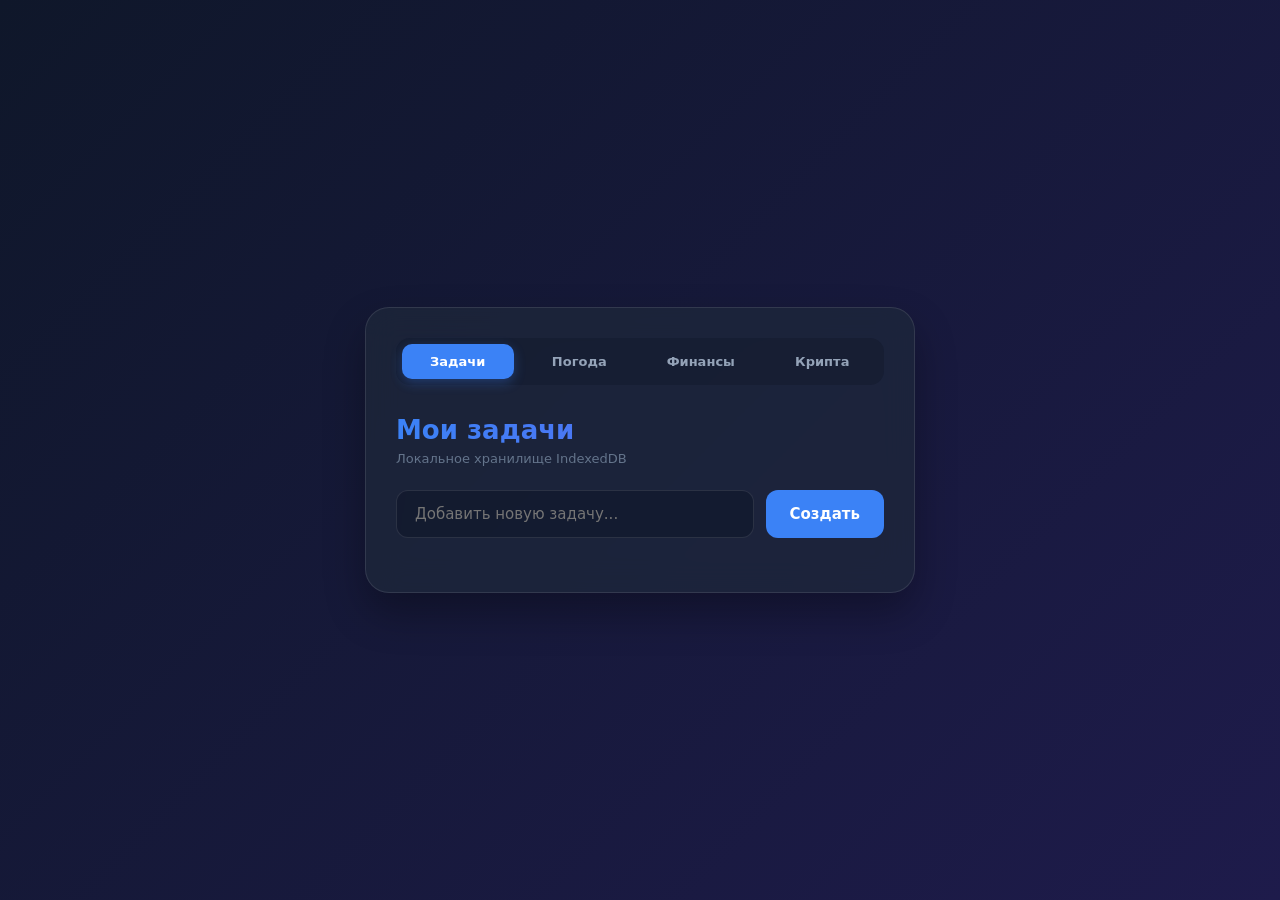
==== index.html @ 837fcbb3 "Add files via upload" ====
<!DOCTYPE html>
<html lang="ru">
<head>
    <meta charset="UTF-8">
    <meta name="viewport" content="width=device-width, initial-scale=1.0">
    <title>Дашборд | Задачи</title>
    <link rel="stylesheet" href="styles/style.css">
    <link rel="icon" type="image/png" href="favicon.png">
</head>
<body>
    <div class="container">
        <nav class="navigation">
            <a href="index.html" class="nav-btn active">Задачи</a>
            <a href="weather.html" class="nav-btn">Погода</a>
            <a href="finance.html" class="nav-btn">Финансы</a>
            <a href="crypto.html" class="nav-btn">Крипта</a>
        </nav>

        <h1>Мои задачи</h1>
        <p class="subtitle">Локальное хранилище IndexedDB</p>

        <form id="todo-form">
            <input type="text" id="todo-input" placeholder="Добавить новую задачу..." required>
            <button type="submit">Создать</button>
        </form>

        <ul id="todo-list"></ul>
    </div>
    <script src="scripts/index.js"></script>
</body>
</html>
---- styles/style.css ----
* {
    box-sizing: border-box;
    margin: 0;
    padding: 0;
    font-family: 'Inter', system-ui, -apple-system, sans-serif;
}

body {
    background: linear-gradient(135deg, #0f172a 0%, #1e1b4b 100%);
    color: #f8fafc;
    min-height: 100vh;
    display: flex;
    justify-content: center;
    align-items: center;
    padding: 20px;
}

/* Стеклянная панель (Glassmorphism) */
.container {
    background: rgba(30, 41, 59, 0.7);
    backdrop-filter: blur(16px);
    -webkit-backdrop-filter: blur(16px);
    border: 1px solid rgba(255, 255, 255, 0.1);
    padding: 30px;
    border-radius: 24px;
    box-shadow: 0 20px 40px rgba(0, 0, 0, 0.3);
    width: 100%;
    max-width: 550px;
    transition: all 0.3s ease;
}

/* Навигационное меню */
.navigation {
    display: flex;
    justify-content: space-between;
    gap: 10px;
    margin-bottom: 30px;
    background: rgba(15, 23, 42, 0.4);
    padding: 6px;
    border-radius: 14px;
}

.nav-btn {
    flex: 1;
    text-align: center;
    text-decoration: none;
    color: #94a3b8;
    font-size: 13px;
    font-weight: 600;
    padding: 10px;
    border-radius: 10px;
    transition: all 0.2s ease;
}

.nav-btn:hover, .nav-btn.active {
    color: #fff;
    background: #3b82f6;
    box-shadow: 0 4px 12px rgba(59, 130, 246, 0.3);
}

h1 {
    font-size: 26px;
    font-weight: 800;
    background: linear-gradient(to right, #3b82f6, #6366f1);
    -webkit-background-clip: text;
    -webkit-text-fill-color: transparent;
    margin-bottom: 6px;
}

.subtitle {
    font-size: 13px;
    color: #64748b;
    margin-bottom: 24px;
}

/* Формы и Инпуты */
form, .input-group {
    display: flex;
    gap: 12px;
    margin-bottom: 24px;
}

input, select {
    flex: 1;
    background: rgba(15, 23, 42, 0.6);
    border: 1px solid rgba(255, 255, 255, 0.1);
    padding: 14px 18px;
    border-radius: 12px;
    color: #fff;
    font-size: 15px;
    outline: none;
    transition: all 0.2s ease;
}

input:focus, select:focus {
    border-color: #3b82f6;
    box-shadow: 0 0 0 3px rgba(59, 130, 246, 0.2);
}

button {
    background: #3b82f6;
    color: white;
    border: none;
    padding: 14px 24px;
    border-radius: 12px;
    cursor: pointer;
    font-weight: 600;
    font-size: 15px;
    transition: all 0.2s ease;
}

button:hover {
    background: #2563eb;
    transform: translateY(-1px);
}

/* Список задач */
ul { list-style: none; }

li {
    background: rgba(15, 23, 42, 0.4);
    padding: 16px 20px;
    border-radius: 14px;
    margin-bottom: 12px;
    display: flex;
    justify-content: space-between;
    align-items: center;
    border: 1px solid rgba(255, 255, 255, 0.05);
}

.delete-btn {
    background: none;
    color: #ef4444;
    padding: 0;
    font-size: 14px;
}
.delete-btn:hover {
    background: none;
    color: #dc2626;
    transform: none;
}

/* Виджеты погоды и валют */
.weather-summary {
    display: flex;
    justify-content: space-between;
    align-items: center;
    padding: 20px;
    background: rgba(59, 130, 246, 0.1);
    border-radius: 16px;
    margin-bottom: 24px;
    border: 1px solid rgba(59, 130, 246, 0.2);
}

.weather-temp {
    font-size: 42px;
    font-weight: 800;
}

.chart-container {
    position: relative;
    margin-top: 15px;
    width: 100%;
    height: 220px;
}

.result-box {
    font-size: 20px;
    font-weight: 700;
    text-align: center;
    padding: 20px;
    background: rgba(16, 185, 129, 0.1);
    border-radius: 16px;
    border: 1px solid rgba(16, 185, 129, 0.2);
    color: #10b981;
}

/* Вкладки для дней погоды */
.days-tabs {
    display: flex;
    justify-content: space-between;
    gap: 5px;
    margin-bottom: 15px;
}

.days-tabs .tab-btn {
    flex: 1;
    background: rgba(15, 23, 42, 0.3);
    border: 1px solid rgba(255, 255, 255, 0.05);
    padding: 8px 5px;
    font-size: 12px;
    color: #94a3b8;
    border-radius: 8px;
}

.days-tabs .tab-btn:hover {
    background: rgba(255, 255, 255, 0.05);
    color: #fff;
}

.days-tabs .tab-btn.active {
    background: rgba(59, 130, 246, 0.2);
    border-color: #3b82f6;
    color: #fff;
}

/* Стили крипто-радара */
.crypto-card {
    background: rgba(15, 23, 42, 0.4);
    border: 1px solid rgba(255, 255, 255, 0.05);
    padding: 16px 20px;
    border-radius: 16px;
    margin-bottom: 12px;
    display: flex;
    justify-content: space-between;
    align-items: center;
    transition: background 0.5s ease, border-color 0.5s ease, box-shadow 0.5s ease;
}

.crypto-meta {
    display: flex;
    flex-direction: column;
    gap: 4px;
}

.crypto-name {
    font-weight: 700;
    font-size: 16px;
}

.crypto-ticker {
    font-size: 12px;
    color: #64748b;
    font-weight: 600;
}

.crypto-market {
    text-align: right;
    display: flex;
    flex-direction: column;
    gap: 4px;
}

.crypto-price {
    font-weight: 700;
    font-size: 18px;
    letter-spacing: 0.5px;
}

.crypto-change {
    font-size: 13px;
    font-weight: 600;
}

/* Статические цвета для 24-часового тренда */
.crypto-up { color: #10b981; }
.crypto-down { color: #ef4444; }

/* Динамические вспышки (анимация обновления цены) */
.crypto-card.flash-green {
    background: rgba(16, 185, 129, 0.15);
    border-color: #10b981;
    box-shadow: 0 0 15px rgba(16, 185, 129, 0.2);
}

.crypto-card.flash-red {
    background: rgba(239, 68, 68, 0.15);
    border-color: #ef4444;
    box-shadow: 0 0 15px rgba(239, 68, 68, 0.2);
}
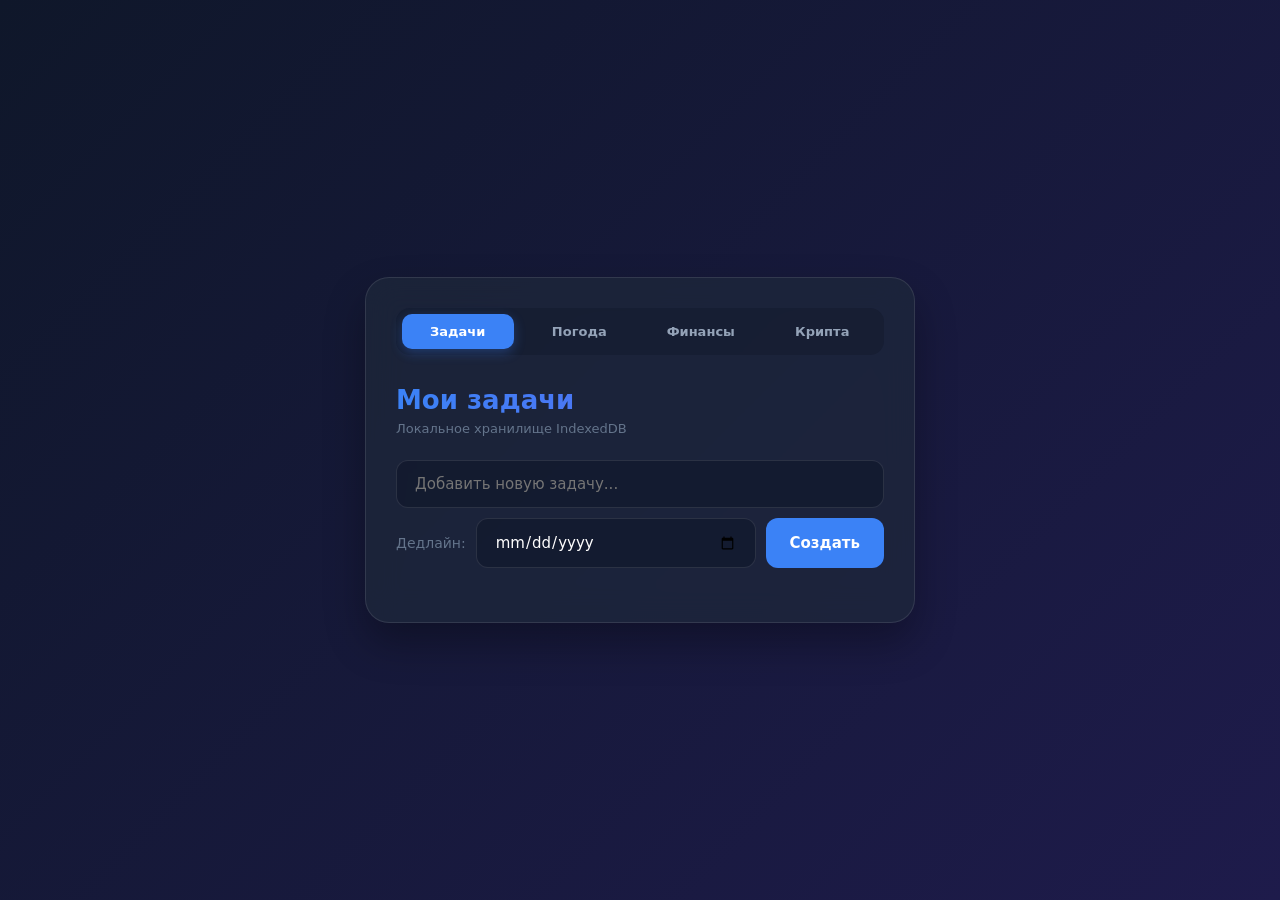
==== commit 991b5d8a: "Add files via upload" ====
--- a/index.html
+++ b/index.html
@@ -19,12 +19,17 @@
         <h1>Мои задачи</h1>
         <p class="subtitle">Локальное хранилище IndexedDB</p>
 
-        <form id="todo-form">
+        <form id="todo-form" style="display: flex; flex-direction: column; gap: 10px;">
             <input type="text" id="todo-input" placeholder="Добавить новую задачу..." required>
-            <button type="submit">Создать</button>
+            <div style="display: flex; gap: 10px;">
+                <label style="color: #64748b; font-size: 14px; align-self: center; white-space: nowrap;">Дедлайн:</label>
+                <input type="date" id="todo-deadline" required style="flex: 1;">
+                <button type="submit" style="margin: 0;">Создать</button>
+            </div>
         </form>
 
         <ul id="todo-list"></ul>
+        <div class="mobile-spacer"></div>
     </div>
     <script src="scripts/index.js"></script>
 </body>
--- a/styles/style.css
+++ b/styles/style.css
@@ -267,4 +267,170 @@
     background: rgba(239, 68, 68, 0.15);
     border-color: #ef4444;
     box-shadow: 0 0 15px rgba(239, 68, 68, 0.2);
+}
+
+/* ==========================================
+   ИСПРАВЛЕННАЯ МОБИЛЬНАЯ АДАПТАЦИЯ (экраны < 600px)
+   ========================================== */
+@media (max-width: 600px) {
+    /* Заставляем body занять ровно всю высоту экрана и убираем флекс-центрирование */
+    body {
+        padding: 0 !important;
+        margin: 0 !important;
+        display: block !important;
+        min-height: 100vh !important;
+        height: 100vh !important;
+        overflow-x: hidden;
+    }
+
+    /* Контейнер теперь растягивается на весь экран смартфона */
+    .container {
+        padding: 16px 16px 0 16px !important;
+        border-radius: 0 !important; /* Убираем скругления у самого экрана */
+        box-shadow: none !important;
+        width: 100% !important;
+        max-width: 100% !important;
+        min-height: 100vh !important;
+        height: 100vh !important;
+        background: transparent !important; /* Прозрачный, чтобы видеть общий градиент body */
+        
+        /* Включаем внутренний вертикальный скролл только для контента */
+        display: flex !important;
+        flex-direction: column !important;
+        overflow-y: auto !important; 
+    }
+
+    h1 {
+        font-size: 22px;
+    }
+
+    /* Возвращаем красивый стеклянный фон карточкам, так как у контейнера его больше нет */
+    .crypto-card, li, .weather-summary, .result-box, .chart-container {
+        background: rgba(30, 41, 59, 0.8) !important;
+        border: 1px solid rgba(255, 255, 255, 0.08) !important;
+        padding: 14px !important;
+        border-radius: 14px !important;
+    }
+
+    /* 1. ГЛАВНАЯ ШАПКА — ТЕПЕРЬ НА СЛЕДУЮЩЕМ УРОВНЕ ДНА */
+    .navigation {
+        position: fixed !important;
+        bottom: 0 !important;
+        left: 0 !important;
+        width: 100% !important;
+        right: 0 !important;
+        top: auto !important;
+        z-index: 10000 !important;
+        
+        border-radius: 0 !important;
+        margin: 0 !important;
+        padding: 12px 10px 24px 10px !important; /* Отступ снизу для безрамочных экранов */
+        background: #0f172a !important;
+        border-top: 1px solid rgba(255, 255, 255, 0.1);
+        
+        display: flex !important;
+        justify-content: space-around !important;
+        gap: 6px !important;
+    }
+
+    .nav-btn {
+        flex: 1 !important;
+        padding: 10px 2px !important;
+        font-size: 12px !important;
+        background: rgba(255, 255, 255, 0.03) !important;
+        border-radius: 8px !important;
+    }
+
+    /* 3. ПОГОДА: КНОПКИ ДНЕЙ СТРОГО НАД ШАПКОЙ БЕЗ НАЛОЖЕНИЯ */
+    .days-tabs {
+        position: fixed !important;
+        bottom: 64px !important; /* Четко над главной навигацией (высота нижнего бара ~64px) */
+        left: 0 !important;
+        width: 100% !important;
+        right: 0 !important;
+        top: auto !important;
+        z-index: 9999 !important;
+        
+        border-radius: 0 !important;
+        margin: 0 !important;
+        padding: 10px 10px !important;
+        background: #0f172a !important; /* Плотный скрывающий фон */
+        border-top: 1px solid rgba(255, 255, 255, 0.05);
+
+        display: flex !important;
+        justify-content: space-between !important;
+        gap: 4px !important;
+    }
+
+    .days-tabs .tab-btn {
+        flex: 1 !important;
+        padding: 8px 2px !important;
+        font-size: 11px !important;
+        border-radius: 6px !important;
+    }
+
+    .chart-container {
+        height: 220px !important;
+        margin-top: 15px !important;
+    }
+
+    /* МОБИЛЬНАЯ РАСПОРКА (не дает контенту залезть под фиксированные кнопки) */
+    .mobile-spacer {
+        display: block !important;
+        width: 100% !important;
+        clear: both !important;
+        flex-shrink: 0 !important; /* Запрещаем сжимать распорку */
+    }
+
+    /* На обычных страницах */
+    .mobile-spacer {
+        height: 85px !important; 
+    }
+
+    /* На странице погоды */
+    .days-tabs ~ .mobile-spacer {
+        height: 155px !important; 
+    }
+
+    /* Убираем стрелочки (спиннеры) у input type="number" для Chrome, Safari, Edge, Opera */
+    input::-webkit-outer-spin-button,
+    input::-webkit-inner-spin-button {
+        -webkit-appearance: none;
+        margin: 0;
+    }
+
+    /* Убираем стрелочки для Firefox */
+    input[type=number] {
+        -moz-appearance: textfield;
+    }
+
+    /* Цветовые статусы для задач */
+    li.deadline-overdue {
+        border-left: 5px solid #ef4444 !important; /* Просрочено — Красный */
+        background: rgba(239, 68, 68, 0.1) !important;
+    }
+
+    li.deadline-warning {
+        border-left: 5px solid #eab308 !important; /* Мало времени (30%) — Желтый */
+        background: rgba(234, 179, 8, 0.1) !important;
+    }
+
+    li.deadline-normal {
+        border-left: 5px solid #3b82f6 !important; /* Все ок — Синий */
+    }
+
+    /* Стили для даты внутри задачи */
+    .todo-dates {
+        display: block;
+        font-size: 11px;
+        color: #64748b;
+        margin-top: 4px;
+    }
+}
+
+/* Выключение распорки на ПК */
+@media (min-width: 601px) {
+    .mobile-spacer {
+        display: none !important;
+    }
 }
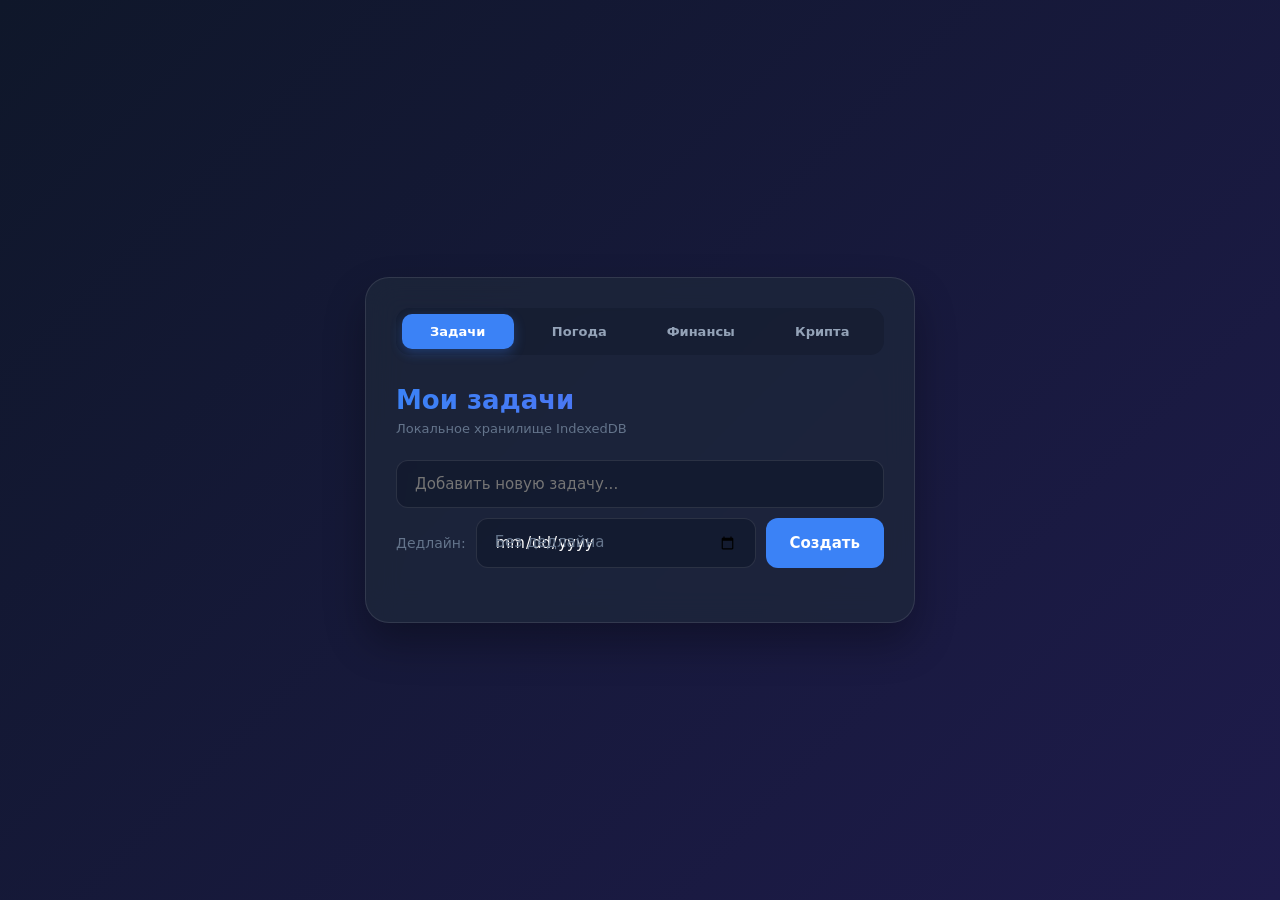
==== commit e815260f: "Add files via upload" ====
--- a/index.html
+++ b/index.html
@@ -23,7 +23,7 @@
             <input type="text" id="todo-input" placeholder="Добавить новую задачу..." required>
             <div style="display: flex; gap: 10px;">
                 <label style="color: #64748b; font-size: 14px; align-self: center; white-space: nowrap;">Дедлайн:</label>
-                <input type="date" id="todo-deadline" required style="flex: 1;">
+                <input type="date" id="todo-deadline" class="date-placeholder" style="flex: 1;">
                 <button type="submit" style="margin: 0;">Создать</button>
             </div>
         </form>
--- a/styles/style.css
+++ b/styles/style.css
@@ -269,6 +269,72 @@
     box-shadow: 0 0 15px rgba(239, 68, 68, 0.2);
 }
 
+#todo-list li {
+    position: relative;
+    cursor: pointer; /* Превращает курсор в палец при наведении */
+    transition: all 0.2s ease; /* Плавное подсвечивание при наведении */
+    padding: 14px 16px;
+    margin-bottom: 10px;
+    border-radius: 12px;
+    background: rgba(30, 41, 59, 0.4); /* Базовый полупрозрачный фон для обычных задач */
+    border: 1px solid rgba(255, 255, 255, 0.05);
+    display: flex;
+    justify-content: space-between;
+    align-items: center;
+}
+
+#todo-list li.deadline-normal {
+    border-left: 5px solid #3b82f6 !important; /* Уверенная синяя полоса слева */
+}
+
+/* 2. Дедлайн близко (Меньше 30% времени) */
+#todo-list li.deadline-warning {
+    border-left: 5px solid #f59e0b !important; /* Насыщенный янтарный/жёлтый индикатор */
+    background: rgba(245, 158, 11, 0.08) !important; /* Мягкая жёлтая подсветка фона */
+    border-color: rgba(245, 158, 11, 0.2) !important;
+}
+
+/* 3. Просрочено */
+#todo-list li.deadline-overdue {
+    border-left: 5px solid #ef4444 !important; /* Яркий красный индикатор */
+    background: rgba(239, 68, 68, 0.08) !important; /* Мягкая красная подсветка фона */
+    border-color: rgba(239, 68, 68, 0.2) !important;
+}
+
+/* 4. Выполненная задача (Глушит все цвета дедлайнов) */
+#todo-list li.completed {
+    border-left: 5px solid #64748b !important; /* Серый индикатор */
+    background: rgba(15, 23, 42, 0.3) !important;
+    opacity: 0.5; /* Делает задачу полупрозрачной */
+}
+
+/* Жирный шрифт для названия задачи */
+#todo-list .todo-text {
+    font-weight: 700; /* Делаем текст жирным */
+    font-size: 16px;
+    color: #f8fafc; /* Светлый контрастный цвет */
+    display: block; /* Гарантирует, что название займет свою строку */
+    margin-bottom: 4px; /* Небольшой отступ до дат */
+}
+
+/* Стили для блока дат (теперь одинаково красиво и на ПК, и на смартфонах) */
+#todo-list .todo-dates {
+    display: block; /* Переносит даты строго под название */
+    font-size: 12px; /* Уменьшенный размер */
+    color: #64748b; /* Полутемный, приглушенный серый цвет */
+    font-weight: 400; /* Обычная толщина для контраста с заголовком */
+}
+
+/* Трюк для создания плейсхолдера в инпуте даты */
+input[type="date"].date-placeholder:not(:focus):::-webkit-datetime-edit {
+    color: transparent;
+}
+input[type="date"].date-placeholder:not(:focus)::before {
+    content: "Без дедлайна";
+    color: #64748b;
+    position: absolute;
+}
+
 /* ==========================================
    ИСПРАВЛЕННАЯ МОБИЛЬНАЯ АДАПТАЦИЯ (экраны < 600px)
    ========================================== */
@@ -278,23 +344,28 @@
         padding: 0 !important;
         margin: 0 !important;
         display: block !important;
-        min-height: 100vh !important;
+        /* Старый vh оставляем как запасной вариант для древних телефонов */
+        min-height: 100vh !important; 
         height: 100vh !important;
+        /* НОВАЯ МАГИЯ: dvh подстраивается под плавающие панели браузеров */
+        min-height: 100dvh !important; 
+        height: 100dvh !important;
         overflow-x: hidden;
     }
 
-    /* Контейнер теперь растягивается на весь экран смартфона */
     .container {
         padding: 16px 16px 0 16px !important;
-        border-radius: 0 !important; /* Убираем скругления у самого экрана */
+        border-radius: 0 !important;
         box-shadow: none !important;
         width: 100% !important;
         max-width: 100% !important;
+        /* Точно так же обновляем высоту контейнера */
         min-height: 100vh !important;
         height: 100vh !important;
-        background: transparent !important; /* Прозрачный, чтобы видеть общий градиент body */
+        min-height: 100dvh !important;
+        height: 100dvh !important;
+        background: transparent !important;
         
-        /* Включаем внутренний вертикальный скролл только для контента */
         display: flex !important;
         flex-direction: column !important;
         overflow-y: auto !important; 
@@ -433,4 +504,8 @@
     .mobile-spacer {
         display: none !important;
     }
+    #todo-list li:hover {
+        background: rgba(30, 41, 59, 0.7);
+        transform: translateX(4px); /* Карточка слегка сдвигается вправо при наведении */
+    }
 }
